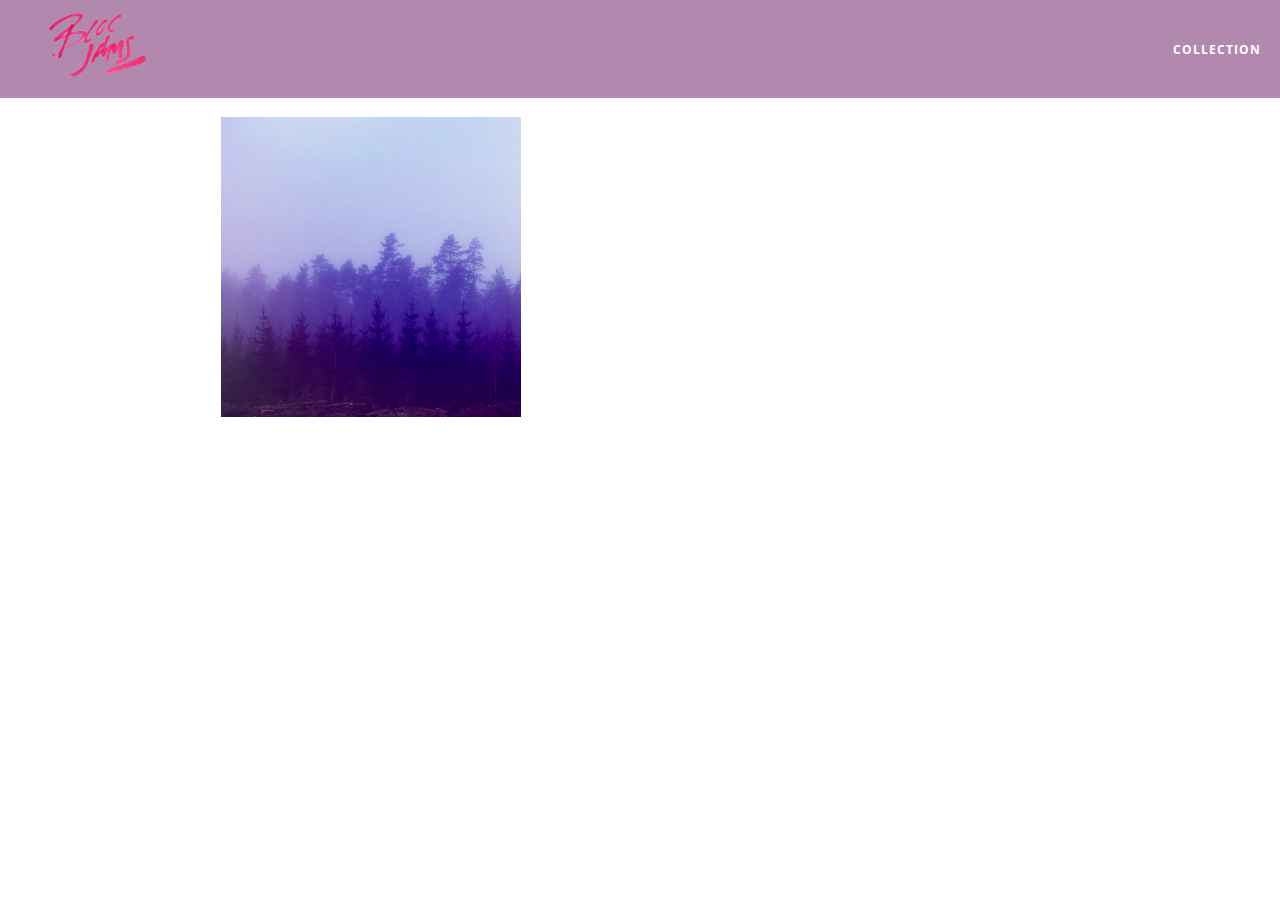
==== album.html @ 2d9f6c98 "Checkpoint 6 HTML & CSS Album View: completed" ====
<!DOCTYPE html>
<html>
    <head>
        <title>Bloc Jams</title>
        <meta name="viewport" content="width=device-width, initial-scale=1">
        <link rel="stylesheet" type="text/css" href="http://fonts.googleapis.com/css?family=Open+Sans:400,800,600,700,300">
        <link rel="stylesheet" type="text/css" href="http://code.ionicframework.com/ionicons/2.0.1/css/ionicons.min.css">
        <link rel="stylesheet" type="text/css" href="styles/normalize.css">
        <link rel="stylesheet" type="text/css" href="styles/main.css">
        <link rel="stylesheet" type="text/css" href="styles/album.css">
    </head>
    <body class="album">
        <nav class="navbar"> <!-- nav bar -->
            <a href="index.html" class="logo">
                <img src="assets/images/bloc_jams_logo.png" alt="bloc jams logo">
            </a>
            <div class="links-container">
                <a href="collection.html" class="navbar-link">collection</a>
            </div>
        </nav>
        <main class="album-view container narrow">
            <section class="clearfix">
                <div class="column half">
                    <img src="assets/images/album_covers/01.png" class="album-cover-art">
                </div>
                <div class="album-view-details column half">
                    <h2 class="album-view-title">The Colors</h2>
                    <h3 class="album-view-artist">Pablo Picasso</h3>
                    <h5 class="album-view-release-info">1909 Spanish Records</h5>
                </div>
            </section>
            <table class="album-view-song-list">
                <tr class="album-view-song-item">
                    <td class="song-item-number">1</td>
                    <td class="song-item-title">Blue</td>
                    <td class="song-item-duration">X:XX</td>
                </tr>
                <tr class="album-view-song-item">
                    <td class="song-item-number">2</td>
                    <td class="song-item-title">Red</td>
                    <td class="song-item-duration">X:XX</td>
                </tr>
                <tr class="album-view-song-item">
                    <td class="song-item-number">3</td>
                    <td class="song-item-title">Green</td>
                    <td class="song-item-duration">X:XX</td>
                </tr>
                <tr class="album-view-song-item">
                    <td class="song-item-number">4</td>
                    <td class="song-item-title">Purple</td>
                    <td class="song-item-duration">X:XX</td>
                </tr>
                <tr class="album-view-song-item">
                    <td class="song-item-number">5</td>
                    <td class="song-item-title">Black</td>
                    <td class="song-item-duration">X:XX</td>
                </tr>
            </table>
        </main>
    </body>
</html>
---- styles/main.css ----
*, *::before, *::after {
    -moz-box-sizing: border-box;
    -webkit-box-sizing: border-box;
    box-sizing: border-box;
}

html {
    height: 100%;
    font-size: 100%;
}

body {
    font-family: 'Open Sans';
    color: white;
    min-height: 100%;
}

.navbar {
    position: relative;
    padding: 0.5rem;
    /* #1 */
    background-color: rgba(101,18,95,0.5);
    /* #2 */
    z-index: 1;
}

.navbar .logo {
    position: relative;
    left: 2rem;
    cursor: pointer; /*produces the finger-pointer icon when you hover over the logo */
}

.navbar .links-container {
    display: table;
    position: absolute;
    top: 0;
    right: 0;
    height: 100px;
    color: white;
    /* #3 */
    text-decoration: none;
}

.links-container .navbar-link {
    display: table-cell;
    position: relative;
    height: 100%;
    padding-left: 1rem;
    padding-right: 1rem;
    /* #4 */
    vertical-align: middle;
    color: white;
    font-size: 0.625rem;
    letter-spacing: 0.05rem;
    font-weight: 700;
    text-transform: uppercase;
    /* #3 */
    text-decoration: none;
    cursor: pointer;
}

/* #5 */
.links-container .navbar-link:hover {
    color: rgb(233,50,117);
}

.container {
    margin: 0 auto;
    max-width: 64rem;
}

.container.narrow {
    max-width: 56rem;
}

/* Medium and small screens (640px) */
@media (min-width: 640px) {
    html { font-size: 112%; }
    
    .column {
        float: left;
        padding-left: 1rem;
        padding-right: 1rem;
    }
    
    .column.full { width: 100%; }
    .column.two-thirds { width: 66.7%; }
    .column.half { width: 50%; }
    .column.third { width: 33.3%; }
    .column.fourth { width: 25%; }
    .column.flow-opposite { float: right; }
}

/*Large screens (1024px) */
@media (min-width: 1024px) {
    html { font-size: 120%; }
}

.clearfix::before,
.clearfix::after {
    content: " ";
    display: table;
}

.clearfix::after {
    clear: both;
}
---- styles/album.css ----
body.album {
    background-image: url(/Users/chrisholland/bloc-jams/assets/images/blurred_backgrounds/blur_bg_3.jpg);
    background-repeat: no-repeat;
    background-attachment: fixed;
    background-position: center center;
    background-size: cover;
}

.album-cover-art {
    position: relative;
    left: 20%;
    margin-top: 1rem;
    width: 60%;
}

.album-view-details {
    position: relative;
    top: 1.5rem;
    padding: 1rem;
}

.album-view-details .album-view-title {
    font-weight: 300;
    font-size: 2rem;
}

.album-view-details .album-view-artist {
    font-weight: 300;
    font-size: 1.5rem;
}

.album-view-details .album-view-release-info {
    font-weight: 300;
    font-size: 0.75rem;
}

.album-view-song-list {
    width: 90%;
    margin: 1.5rem auto;
    font-weight: 300;
    font-size: 0.75em;
    border-collapse: collapse;
}

.album-view-song-item {
    height: 3rem;
    /* #1 */
    border-bottom: 1px solid rgba(255,255,255,0.5);
}

.song-item-number {
    width: 5%;
}

.song-item-title {
    width: 85%;
}

.song-item-duration {
    width: 5%;
}

/* #2 */
@media (max-width: 640px) and (min-width: 320px) {
    .album-view-details {
        text-align: center;
    }
    
    .album-view-title {
        margin-top: 0;
    }
}

/* #3 */
@media (max-width: 1024px) and (min-width: 320px) {
    .album-view-song-list {
        position: relative;
        top: 1rem;
        width: 80%;
        margin: auto;
    }
}
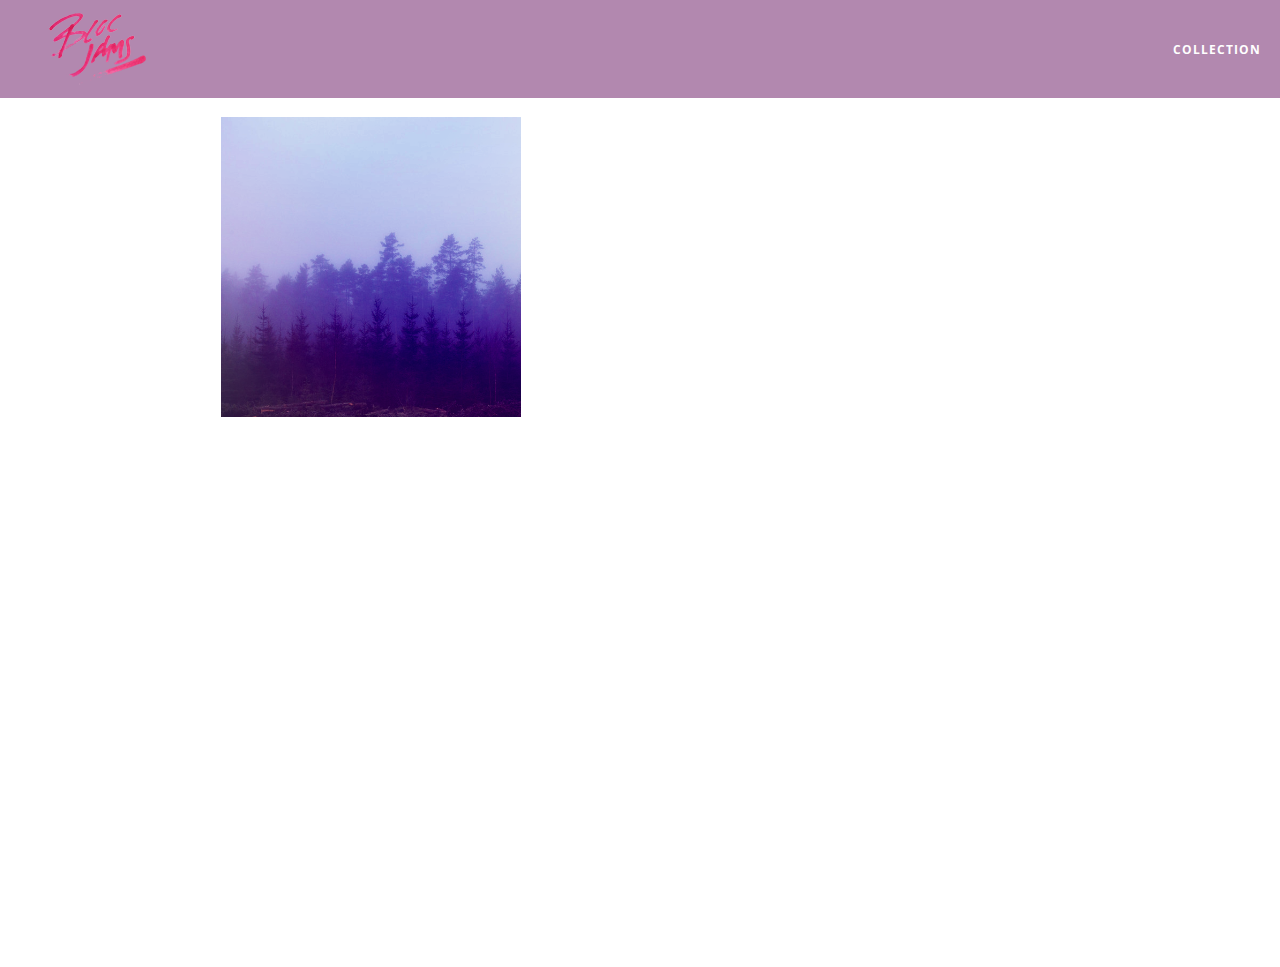
==== commit 2389838d: "Checkpoint 15 Music Player: completed" ====
--- a/album.html
+++ b/album.html
@@ -8,6 +8,7 @@
         <link rel="stylesheet" type="text/css" href="styles/normalize.css">
         <link rel="stylesheet" type="text/css" href="styles/main.css">
         <link rel="stylesheet" type="text/css" href="styles/album.css">
+        <link rel="stylesheet" type="text/css" href="styles/player_bar.css">
     </head>
     <body class="album">
         <nav class="navbar"> <!-- nav bar -->
@@ -30,32 +31,45 @@
                 </div>
             </section>
             <table class="album-view-song-list">
-                <tr class="album-view-song-item">
-                    <td class="song-item-number">1</td>
-                    <td class="song-item-title">Blue</td>
-                    <td class="song-item-duration">X:XX</td>
-                </tr>
-                <tr class="album-view-song-item">
-                    <td class="song-item-number">2</td>
-                    <td class="song-item-title">Red</td>
-                    <td class="song-item-duration">X:XX</td>
-                </tr>
-                <tr class="album-view-song-item">
-                    <td class="song-item-number">3</td>
-                    <td class="song-item-title">Green</td>
-                    <td class="song-item-duration">X:XX</td>
-                </tr>
-                <tr class="album-view-song-item">
-                    <td class="song-item-number">4</td>
-                    <td class="song-item-title">Purple</td>
-                    <td class="song-item-duration">X:XX</td>
-                </tr>
-                <tr class="album-view-song-item">
-                    <td class="song-item-number">5</td>
-                    <td class="song-item-title">Black</td>
-                    <td class="song-item-duration">X:XX</td>
-                </tr>
+                
             </table>
         </main>
+        
+        <section class="player-bar">
+            <div class="container">
+                <div class="control-group main-controls">
+                    <a class="previous">
+                        <span class="ion-skip-backward"></span>
+                    </a>
+                    <a class="play-pause">
+                        <span class="ion-play"></span>
+                    </a>
+                    <a class="next">
+                        <span class="ion-skip-forward"></span>
+                    </a>
+                </div>
+                <div class="control-group currently-playing">
+                    <h2 class="song-name">My dumb song</h2>
+                    <div class="seek-control">
+                        <div class="seek-bar">
+                            <div class="fill"></div>
+                            <div class="thumb"></div>
+                        </div>
+                        <div class="current-time">2:30</div>
+                        <div class="total-time">4:45</div>
+                    </div>
+                    <h2 class="artist-song-mobile">My dumb song - Fallout Boy</h2>
+                    <h3 class="artist-name">Fallout Boy</h3>
+                </div>
+                <div class="control-group volume">
+                    <span class="ion-volume-high icon"></span>
+                    <div class="seek-bar">
+                        <div class="fill"></div>
+                        <div class="thumb"></div>
+                    </div>
+                </div>
+            </div>
+        </section>
+        <script src="scripts/album.js"></script>
     </body>
 </html>--- a/styles/album.css
+++ b/styles/album.css
@@ -1,9 +1,10 @@
 body.album {
-    background-image: url(/Users/chrisholland/bloc-jams/assets/images/blurred_backgrounds/blur_bg_3.jpg);
+    background-image: url('../assets/images/blurred_backgrounds/blur_bg_3.jpg');
     background-repeat: no-repeat;
     background-attachment: fixed;
     background-position: center center;
     background-size: cover;
+    padding-bottom: 200px;
 }
 
 .album-cover-art {
@@ -50,6 +51,7 @@
 
 .song-item-number {
     width: 5%;
+    min-width: 30px;
 }
 
 .song-item-title {
@@ -58,6 +60,27 @@
 
 .song-item-duration {
     width: 5%;
+}
+
+.album-song-button {
+    text-align: center;
+    font-size: 14px;
+    background-color: white;
+    color: rgb(210, 40, 123);
+    border-radius: 50% 50%;
+    display: inline-block;
+    width: 28px;
+    height: 28px;
+}
+
+.album-song-button:hover {
+    cursor: pointer;
+    color: white;
+    background-color: rgb(210, 40, 123);
+}
+
+.album-song-button span {
+    line-height: 28px;
 }
 
 /* #2 */
--- a/styles/player_bar.css
+++ b/styles/player_bar.css
@@ -0,0 +1,185 @@
+.player-bar {
+    position: fixed;
+    bottom: 0;
+    left: 0;
+    right: 0;
+    height: 200px;
+    background-color: rgba(255, 255, 255, 0.3);
+    z-index: 100;
+}
+
+.player-bar a {
+    font-size: 1.1rem;
+    vertical-align: middle;
+}
+
+.player-bar a,
+.player-bar a:hover {
+    color: white;
+    cursor: pointer;
+    text-decoration: none;
+}
+
+.player-bar .container {
+    display: table;
+    padding: 0;
+    width: 90%;
+    min-height: 100%;
+}
+
+.player-bar .control-group {
+    display: table-cell;
+    vertical-align: middle;
+}
+
+.player-bar .main-controls {
+    width: 25%;
+    text-align: left;
+    padding-right: 1rem;
+}
+
+.player-bar .main-controls .previous {
+    margin-right: 16.5%;
+}
+
+.player-bar .main-controls .play-pause {
+    margin-right: 15%;
+    font-size: 1.6rem;
+}
+
+.player-bar .currently-playing {
+    width: 50%;
+    text-align: center;
+    position: relative;
+}
+
+.player-bar .currently-playing .song-name,
+.player-bar .currently-playing .artist-name,
+.player-bar .currently-playing .artist-song-mobile {
+    text-align: center;
+    font-size: 0.75rem;
+    margin: 0;
+    position: absolute;
+    width: 100%;
+    font-weight: 300;
+}
+
+.player-bar .currently-playing .song-name,
+.player-bar .currently-playing .artist-song-mobile {
+    top: 1.1rem;
+}
+
+.player-bar .currently-playing .artist-name {
+    bottom: 1.1rem;
+}
+
+.player-bar .currently-playing .artist-song-mobile {
+    display: none;
+}
+
+.seek-control {
+    position: relative;
+    font-size: 0.8rem;
+}
+
+.seek-control .current-time {
+    position: absolute;
+    top: 0.5rem;
+}
+
+.seek-control .total-time {
+    position: absolute;
+    right: 0;
+    top: 0.5rem;
+}
+
+.seek-bar {
+    height: 0.25rem;
+    background-color: rgba(255, 255, 255, 0.3);
+    border-radius: 2px;
+    position: relative;
+    cursor: pointer;
+}
+
+.seek-bar .fill {
+    background-color: white;
+    width: 36%;
+    height: 0.25rem;
+    border-radius: 2px;
+}
+
+.seek-bar .thumb {
+    position: absolute;
+    height: 0.5rem;
+    width: 0.5rem;
+    background-color: white;
+    left: 36%;
+    top: 50%;
+    /* #1 */
+    margin-left: -0.25rem;
+    margin-top: -0.25rem;
+    border-radius: 50%;
+    cursor: pointer;
+    -webkit-transition: all 100ms ease-in-out;
+        -moz-transition: all 100ms ease-in-out;
+            transition: all 100ms ease-in-out;
+}
+
+.seek-bar:hover .thumb {
+    width: 1.1rem;
+    height: 1.1rem;
+    margin-top: -0.5rem;
+    margin-left: -0.5rem;
+}
+
+.player-bar .volume {
+    width: 25%;
+    text-align: right;
+}
+
+.player-bar .volume .icon {
+    font-size: 1.1rem;
+    display: inline-block;
+    vertical-align: middle;
+}
+
+.player-bar .volume .seek-bar {
+    display: inline-block;
+    width: 5.75rem;
+    vertical-align: middle;
+}
+
+@media (max-width: 640px) {
+    .player-bar {
+        padding: 1rem;
+        background-color: rgba(0,0,0,0.6);
+    }
+    
+    .player-bar .main-controls,
+    .player-bar .currently-playing,
+    .player-bar .volume {
+        display: block;
+        margin: 0 auto;
+        padding: 0;
+        width: 100%;
+        text-align: center;
+    }
+    
+    .player-bar .main-controls,
+    .player-bar .volume {
+        min-height: 3.5rem;
+    }
+    
+    .player-bar .currently-playing {
+        min-height: 2.5rem;
+    }
+    
+    .player-bar .artist-name,
+    .player-bar .song-name {
+        display: none;
+    }
+    
+    .player-bar .currently-playing .artist-song-mobile {
+        display: block;
+    }
+}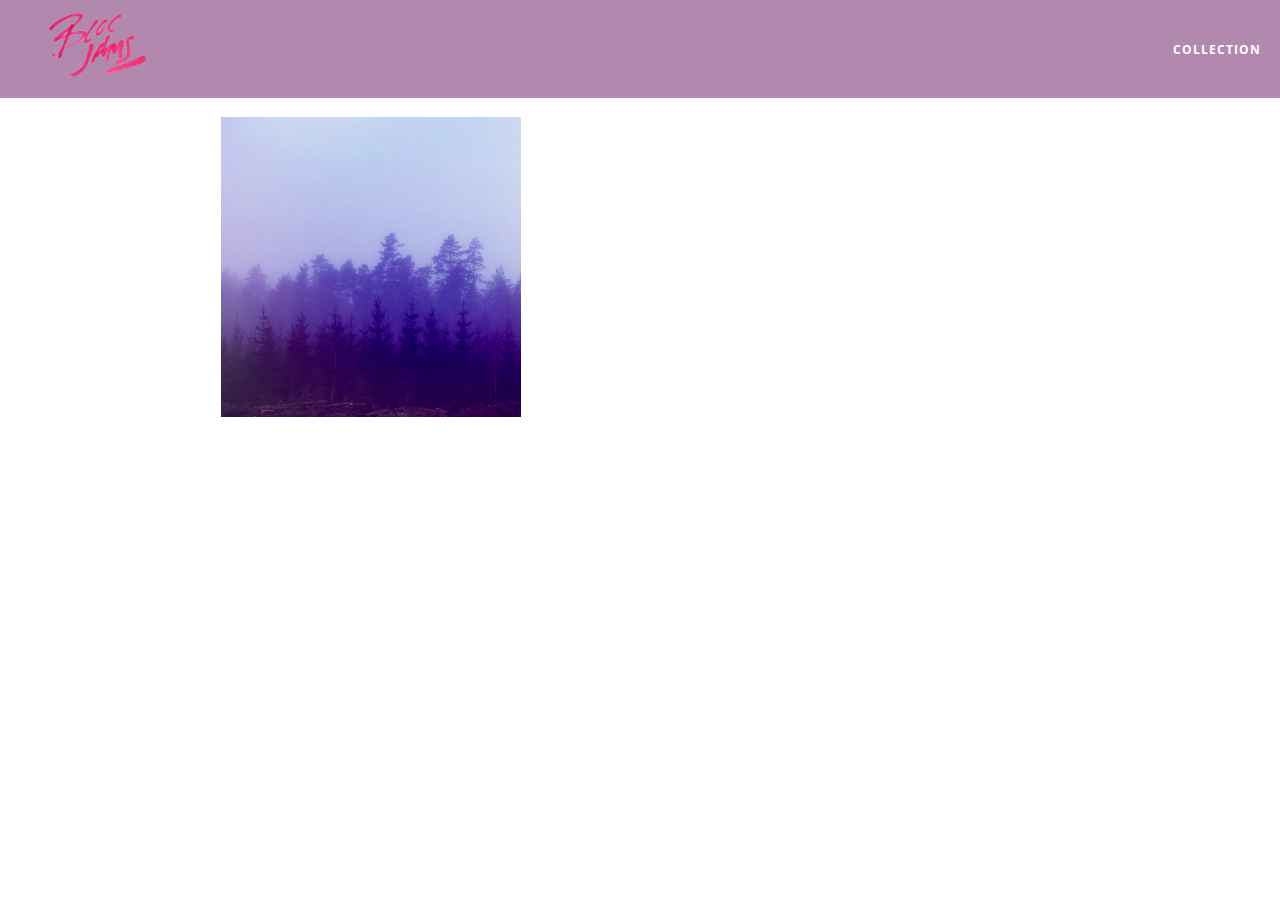
==== commit f0e191a0: "Checkpoint 17 jQuery Collection & Album View: completed" ====
--- a/album.html
+++ b/album.html
@@ -70,6 +70,7 @@
                 </div>
             </div>
         </section>
+        <script src="https://code.jquery.com/jquery-2.1.3.min.js"></script>
         <script src="scripts/album.js"></script>
     </body>
 </html>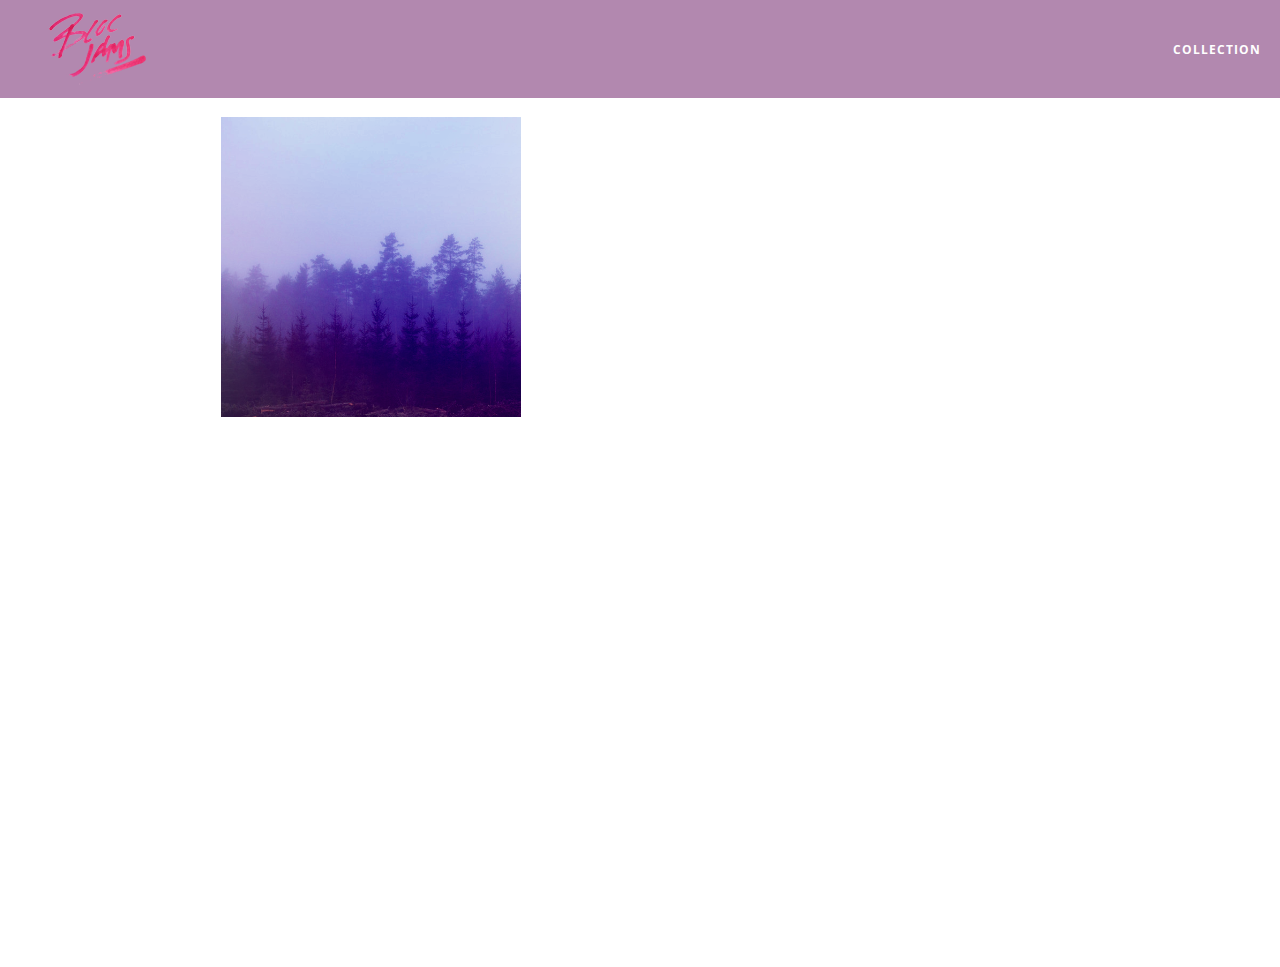
==== commit 6007d898: "Checkpoint 19 jQuery Next & Previous: completed" ====
--- a/album.html
+++ b/album.html
@@ -49,7 +49,7 @@
                     </a>
                 </div>
                 <div class="control-group currently-playing">
-                    <h2 class="song-name">My dumb song</h2>
+                    <h2 class="song-name"></h2>
                     <div class="seek-control">
                         <div class="seek-bar">
                             <div class="fill"></div>
@@ -58,8 +58,8 @@
                         <div class="current-time">2:30</div>
                         <div class="total-time">4:45</div>
                     </div>
-                    <h2 class="artist-song-mobile">My dumb song - Fallout Boy</h2>
-                    <h3 class="artist-name">Fallout Boy</h3>
+                    <h2 class="artist-song-mobile"></h2>
+                    <h3 class="artist-name"></h3>
                 </div>
                 <div class="control-group volume">
                     <span class="ion-volume-high icon"></span>
@@ -71,6 +71,7 @@
             </div>
         </section>
         <script src="https://code.jquery.com/jquery-2.1.3.min.js"></script>
+        <script src="scripts/fixtures.js"></script>
         <script src="scripts/album.js"></script>
     </body>
 </html>